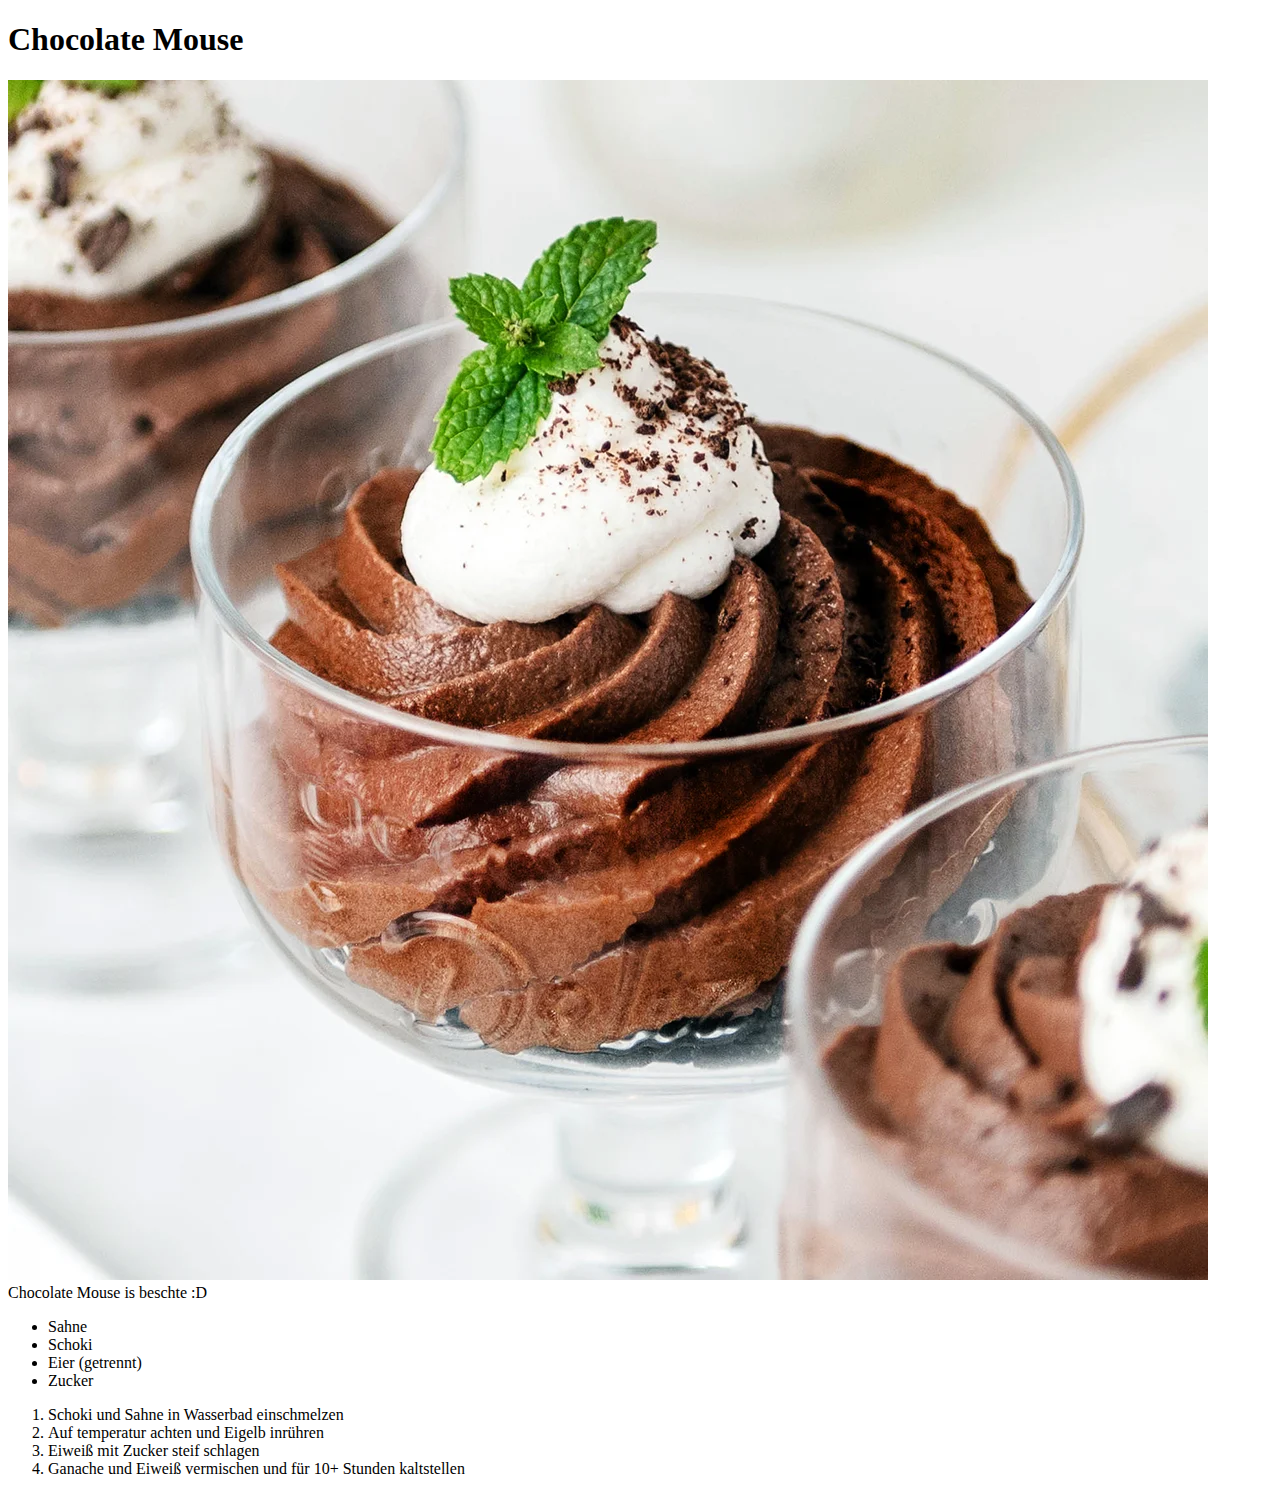
==== recipies/chocolateMouse.html @ fdc16f00 "README.md" ====
<!DOCTYPE html>
<html lang="en">
<head>
  <h1> Chocolate Mouse </h1>
  <img src="chocolate_mousse_recipe-_BEST.webp">Chocolate Mouse is beschte :D

  <ul>
    <li>Sahne</hi>
    <li>Schoki</hi>
    <li>Eier (getrennt)</hi>
    <li>Zucker</hi>
  </ul>

  <ol>
    <li>Schoki und Sahne in Wasserbad einschmelzen</li>
    <li>Auf temperatur achten und Eigelb inrühren</li>
    <li>Eiweiß mit Zucker steif schlagen</li>
    <li>Ganache und Eiweiß vermischen und für 10+ Stunden kaltstellen</li>
  </ol>

</head>
</html>
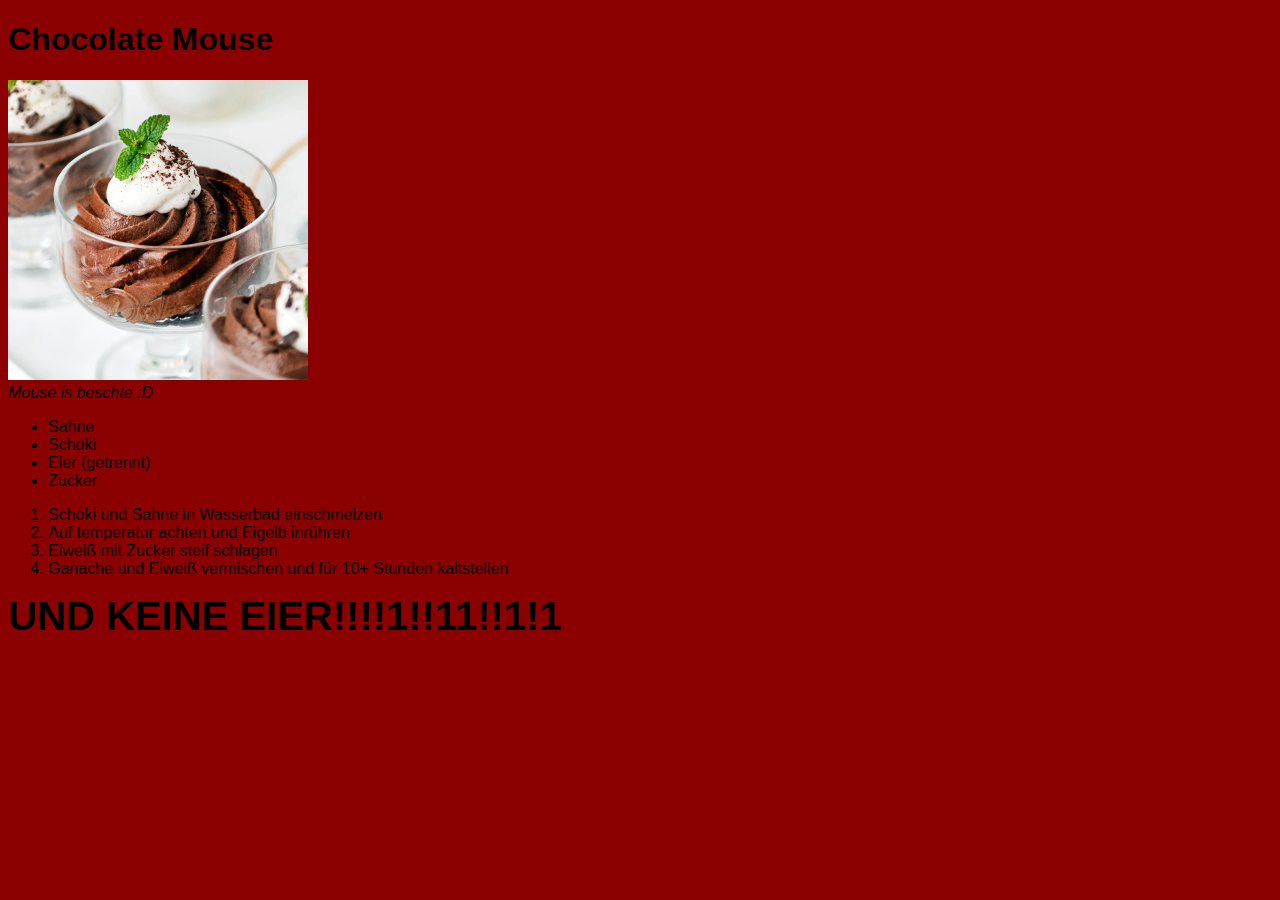
==== commit 66dfe859: "help" ====
--- a/recipies/chocolateMouse.html
+++ b/recipies/chocolateMouse.html
@@ -1,8 +1,10 @@
 <!DOCTYPE html>
 <html lang="en">
 <head>
+  <link rel=stylesheet href="chociStyle.css"> 
   <h1> Chocolate Mouse </h1>
-  <img src="chocolate_mousse_recipe-_BEST.webp">Chocolate Mouse is beschte :D
+  <img src="chocolate_mousse_recipe-_BEST.webp" class="image">
+  <figcaption>Mouse is beschte :D</figcaption>
 
   <ul>
     <li>Sahne</hi>
@@ -18,5 +20,7 @@
     <li>Ganache und Eiweiß vermischen und für 10+ Stunden kaltstellen</li>
   </ol>
 
+  <div> UND KEINE EIER!!!!1!!11!!1!1 </div>
+
 </head>
 </html>
--- a/recipies/chociStyle.css
+++ b/recipies/chociStyle.css
@@ -0,0 +1,17 @@
+*{
+  background-color: darkred;
+  font-family: Arial, Helvetica, sans-serif;
+}
+
+.image{
+  width: 300px;
+}
+
+figcaption{
+  font-style: italic;
+}
+
+div{
+  font-weight: 800;
+  font-size: 40px;
+}
